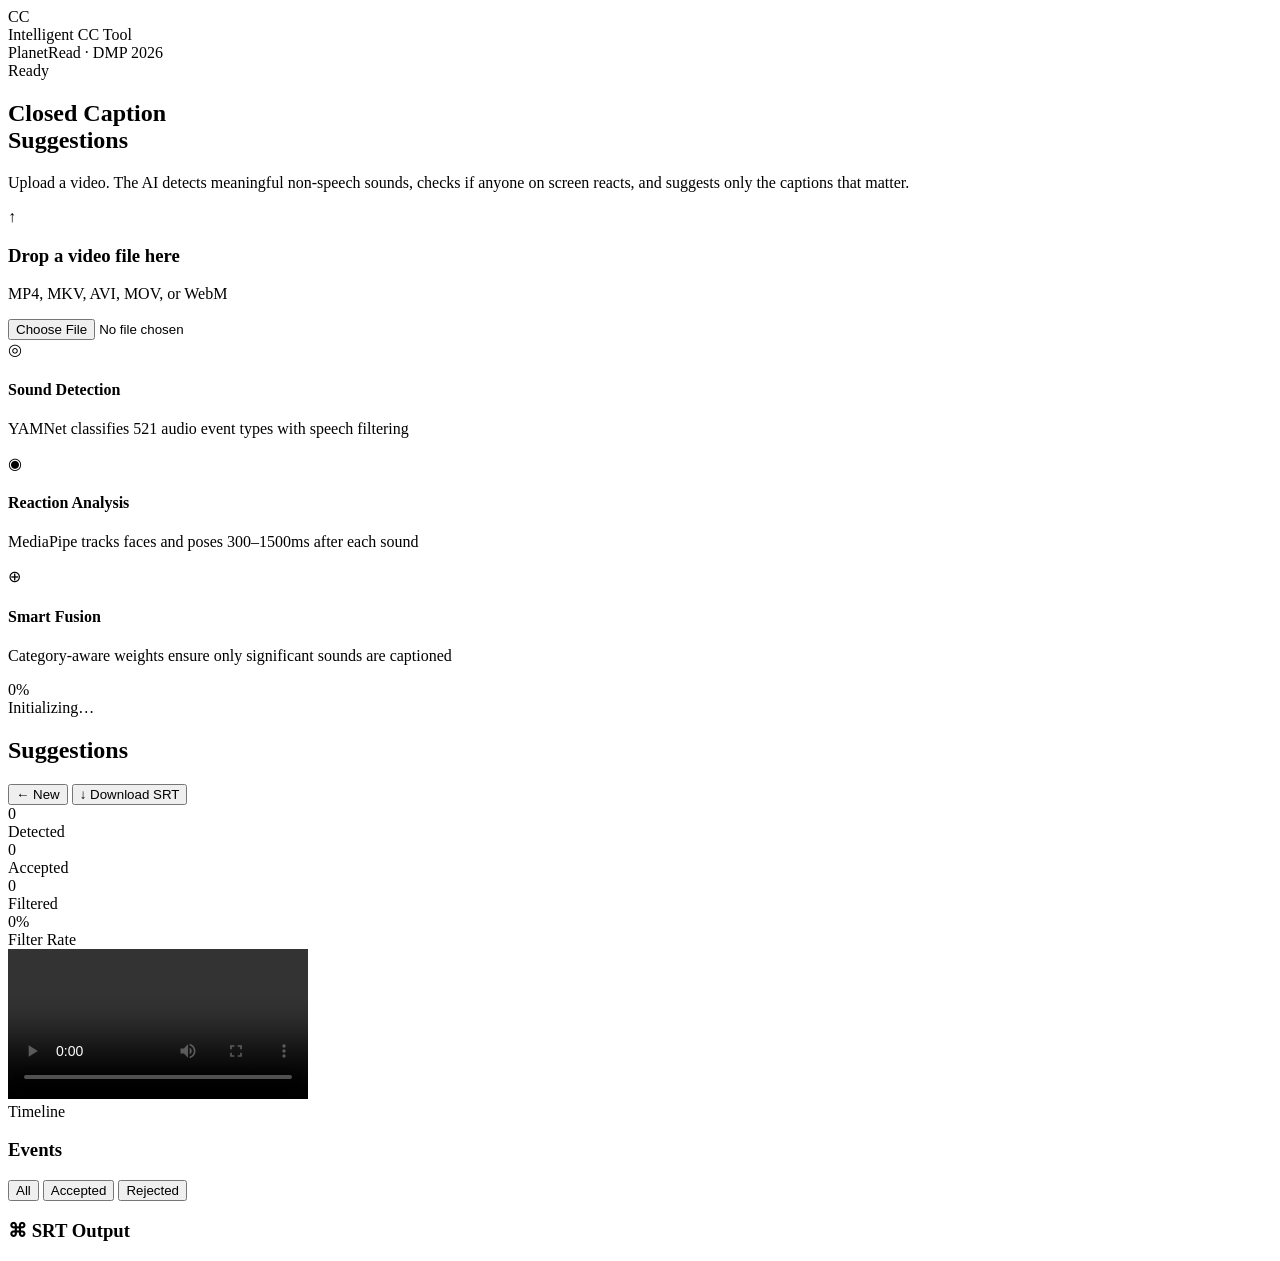
==== web/static/index.html @ 30e918dc "feat: add tasteful monochrome web UI for CC review - FastAPI backend: upload, async pipeline process" ====
<!DOCTYPE html>
<html lang="en">
<head>
    <meta charset="UTF-8">
    <meta name="viewport" content="width=device-width, initial-scale=1.0">
    <title>Intelligent CC Tool — PlanetRead</title>
    <meta name="description" content="AI-powered closed caption suggestion tool. Detects non-speech sounds and suggests contextually meaningful CCs.">
    <link rel="stylesheet" href="/static/style.css">
    <link rel="icon" href="data:image/svg+xml,<svg xmlns='http://www.w3.org/2000/svg' viewBox='0 0 100 100'><text y='.9em' font-size='90'>CC</text></svg>">
</head>
<body>
    <div class="ambient-bg"></div>

    <div class="app-container">
        <header class="header">
            <div class="header-brand">
                <div class="header-icon">CC</div>
                <div>
                    <div class="header-title">Intelligent CC Tool</div>
                    <div class="header-subtitle">PlanetRead · DMP 2026</div>
                </div>
            </div>
            <div class="header-badge" id="status-badge">Ready</div>
        </header>

        <!-- Upload -->
        <section class="section active" id="section-upload">
            <div class="upload-hero">
                <h1>Closed Caption<br>Suggestions</h1>
                <p>Upload a video. The AI detects meaningful non-speech sounds, checks if anyone on screen reacts, and suggests only the captions that matter.</p>

                <div class="upload-zone" id="upload-zone">
                    <div class="upload-zone-icon">↑</div>
                    <h3>Drop a video file here</h3>
                    <p>MP4, MKV, AVI, MOV, or WebM</p>
                    <input type="file" id="file-input" accept="video/*">
                </div>

                <div class="features-grid">
                    <div class="feature-card">
                        <div class="feature-icon">◎</div>
                        <h4>Sound Detection</h4>
                        <p>YAMNet classifies 521 audio event types with speech filtering</p>
                    </div>
                    <div class="feature-card">
                        <div class="feature-icon">◉</div>
                        <h4>Reaction Analysis</h4>
                        <p>MediaPipe tracks faces and poses 300–1500ms after each sound</p>
                    </div>
                    <div class="feature-card">
                        <div class="feature-icon">⊕</div>
                        <h4>Smart Fusion</h4>
                        <p>Category-aware weights ensure only significant sounds are captioned</p>
                    </div>
                </div>
            </div>
        </section>

        <!-- Processing -->
        <section class="section" id="section-processing">
            <div class="processing-card">
                <div class="processing-spinner"></div>
                <div class="processing-percent" id="progress-percent">0%</div>
                <div class="progress-bar-container">
                    <div class="progress-bar" id="progress-bar"></div>
                </div>
                <div class="processing-stage" id="progress-stage">Initializing…</div>
            </div>
        </section>

        <!-- Results -->
        <section class="section" id="section-results">
            <div class="results-header">
                <h2>Suggestions</h2>
                <div class="results-actions">
                    <button class="btn" id="btn-new" onclick="resetApp()">← New</button>
                    <button class="btn btn-primary" id="btn-export" onclick="exportSRT()">↓ Download SRT</button>
                </div>
            </div>

            <div class="stats-bar" id="stats-bar">
                <div class="stat-card">
                    <div class="stat-value total" id="stat-total">0</div>
                    <div class="stat-label">Detected</div>
                </div>
                <div class="stat-card">
                    <div class="stat-value accepted" id="stat-accepted">0</div>
                    <div class="stat-label">Accepted</div>
                </div>
                <div class="stat-card">
                    <div class="stat-value rejected" id="stat-rejected">0</div>
                    <div class="stat-label">Filtered</div>
                </div>
                <div class="stat-card">
                    <div class="stat-value rate" id="stat-rate">0%</div>
                    <div class="stat-label">Filter Rate</div>
                </div>
            </div>

            <div class="video-container">
                <video id="video-player" controls></video>
            </div>

            <div class="timeline-container">
                <div class="timeline-label">Timeline</div>
                <div class="timeline-track" id="timeline-track">
                    <div class="timeline-playhead" id="timeline-playhead"></div>
                </div>
            </div>

            <div class="events-header">
                <h3>Events</h3>
                <div class="filter-tabs">
                    <button class="filter-tab active" onclick="filterEvents('all', this)">All</button>
                    <button class="filter-tab" onclick="filterEvents('accepted', this)">Accepted</button>
                    <button class="filter-tab" onclick="filterEvents('rejected', this)">Rejected</button>
                </div>
            </div>

            <div class="events-list" id="events-list"></div>

            <div class="srt-preview">
                <h3>⌘ SRT Output</h3>
                <pre class="srt-content" id="srt-preview"></pre>
            </div>
        </section>
    </div>

    <script src="/static/app.js"></script>
</body>
</html>
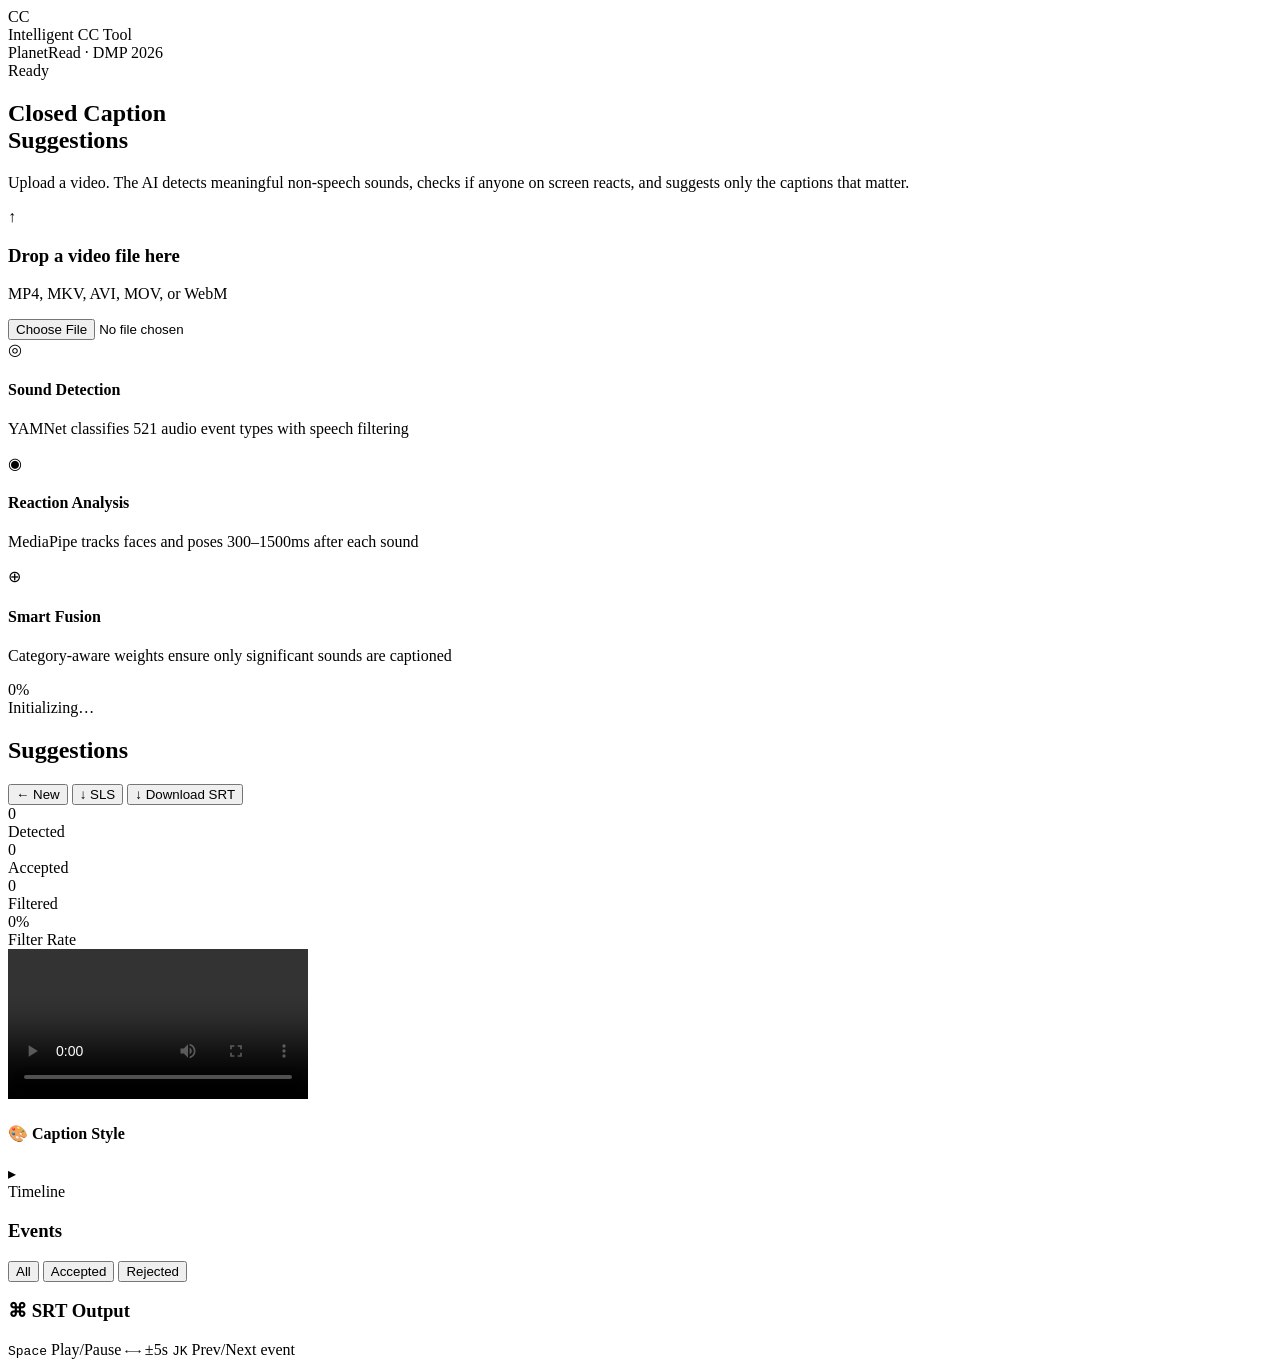
==== commit 4773b1c2: "feat: caption style customizer (font/size/color/position/opacity) + keyboard shortcuts (Space/arrows" ====
--- a/web/static/index.html
+++ b/web/static/index.html
@@ -5,7 +5,7 @@
     <meta name="viewport" content="width=device-width, initial-scale=1.0">
     <title>Intelligent CC Tool — PlanetRead</title>
     <meta name="description" content="AI-powered closed caption suggestion tool. Detects non-speech sounds and suggests contextually meaningful CCs.">
-    <link rel="stylesheet" href="/static/style.css">
+    <link rel="stylesheet" href="/static/style.css?v=4">
     <link rel="icon" href="data:image/svg+xml,<svg xmlns='http://www.w3.org/2000/svg' viewBox='0 0 100 100'><text y='.9em' font-size='90'>CC</text></svg>">
 </head>
 <body>
@@ -74,6 +74,7 @@
                 <h2>Suggestions</h2>
                 <div class="results-actions">
                     <button class="btn" id="btn-new" onclick="resetApp()">← New</button>
+                    <button class="btn" onclick="exportSLS()">↓ SLS</button>
                     <button class="btn btn-primary" id="btn-export" onclick="exportSRT()">↓ Download SRT</button>
                 </div>
             </div>
@@ -99,6 +100,55 @@
 
             <div class="video-container">
                 <video id="video-player" controls></video>
+                <div class="cc-overlay" id="cc-overlay"></div>
+            </div>
+
+            <!-- Caption Style Customizer -->
+            <div class="customizer-panel" id="customizer-panel">
+                <div class="customizer-header" onclick="toggleCustomizer()">
+                    <h4>🎨 Caption Style</h4>
+                    <span class="customizer-toggle" id="customizer-arrow">▸</span>
+                </div>
+                <div class="customizer-body" id="customizer-body" style="display:none;">
+                    <div class="customizer-row">
+                        <label>Font</label>
+                        <select id="cc-font" onchange="applyCaptionStyle()">
+                            <option value="'Inter', system-ui, sans-serif">Inter (Default)</option>
+                            <option value="'JetBrains Mono', monospace">JetBrains Mono</option>
+                            <option value="Georgia, serif">Georgia</option>
+                            <option value="'Courier New', monospace">Courier</option>
+                            <option value="Impact, sans-serif">Impact</option>
+                        </select>
+                    </div>
+                    <div class="customizer-row">
+                        <label>Size</label>
+                        <input type="range" id="cc-size" min="11" max="24" value="15" oninput="applyCaptionStyle()">
+                        <span id="cc-size-val">15px</span>
+                    </div>
+                    <div class="customizer-row">
+                        <label>Color</label>
+                        <div class="color-swatches">
+                            <button class="swatch active" data-color="#ffffff" onclick="setCCColor(this)" style="background:#ffffff"></button>
+                            <button class="swatch" data-color="#fef08a" onclick="setCCColor(this)" style="background:#fef08a"></button>
+                            <button class="swatch" data-color="#86efac" onclick="setCCColor(this)" style="background:#86efac"></button>
+                            <button class="swatch" data-color="#93c5fd" onclick="setCCColor(this)" style="background:#93c5fd"></button>
+                            <button class="swatch" data-color="#fca5a5" onclick="setCCColor(this)" style="background:#fca5a5"></button>
+                        </div>
+                    </div>
+                    <div class="customizer-row">
+                        <label>Position</label>
+                        <select id="cc-position" onchange="applyCaptionStyle()">
+                            <option value="48px">Bottom (Default)</option>
+                            <option value="50%">Center</option>
+                            <option value="auto">Top</option>
+                        </select>
+                    </div>
+                    <div class="customizer-row">
+                        <label>Background</label>
+                        <input type="range" id="cc-bg-opacity" min="0" max="100" value="78" oninput="applyCaptionStyle()">
+                        <span id="cc-bg-val">78%</span>
+                    </div>
+                </div>
             </div>
 
             <div class="timeline-container">
@@ -123,9 +173,16 @@
                 <h3>⌘ SRT Output</h3>
                 <pre class="srt-content" id="srt-preview"></pre>
             </div>
+
+            <!-- Keyboard Shortcuts -->
+            <div class="shortcuts-bar">
+                <span class="shortcut-hint"><kbd>Space</kbd> Play/Pause</span>
+                <span class="shortcut-hint"><kbd>←</kbd><kbd>→</kbd> ±5s</span>
+                <span class="shortcut-hint"><kbd>J</kbd><kbd>K</kbd> Prev/Next event</span>
+            </div>
         </section>
     </div>
 
-    <script src="/static/app.js"></script>
+    <script src="/static/app.js?v=4"></script>
 </body>
 </html>
